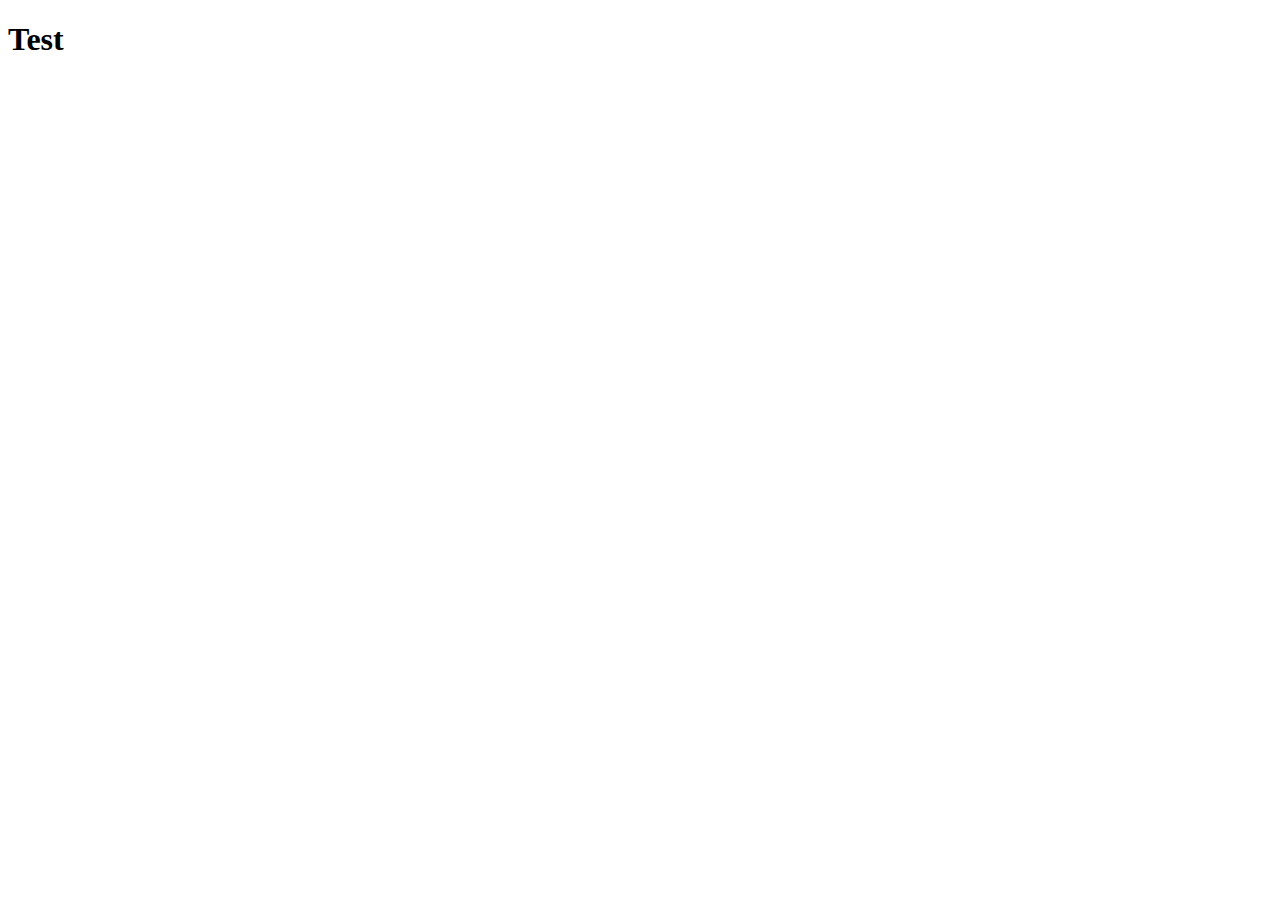
==== index.html @ 9c56ed67 "Add files via upload" ====
<!DOCTYPE html>
<html lang="en">
  <head>
    <meta charset="UTF-8" />
    <meta http-equiv="X-UA-Compatible" content="IE=edge" />
    <meta name="viewport" content="width=device-width, initial-scale=1.0" />
    <title>Document</title>
  </head>
  <body>
    <h1>Test</h1>

    <script src="./task.js" type="module"></script>
  </body>
</html>
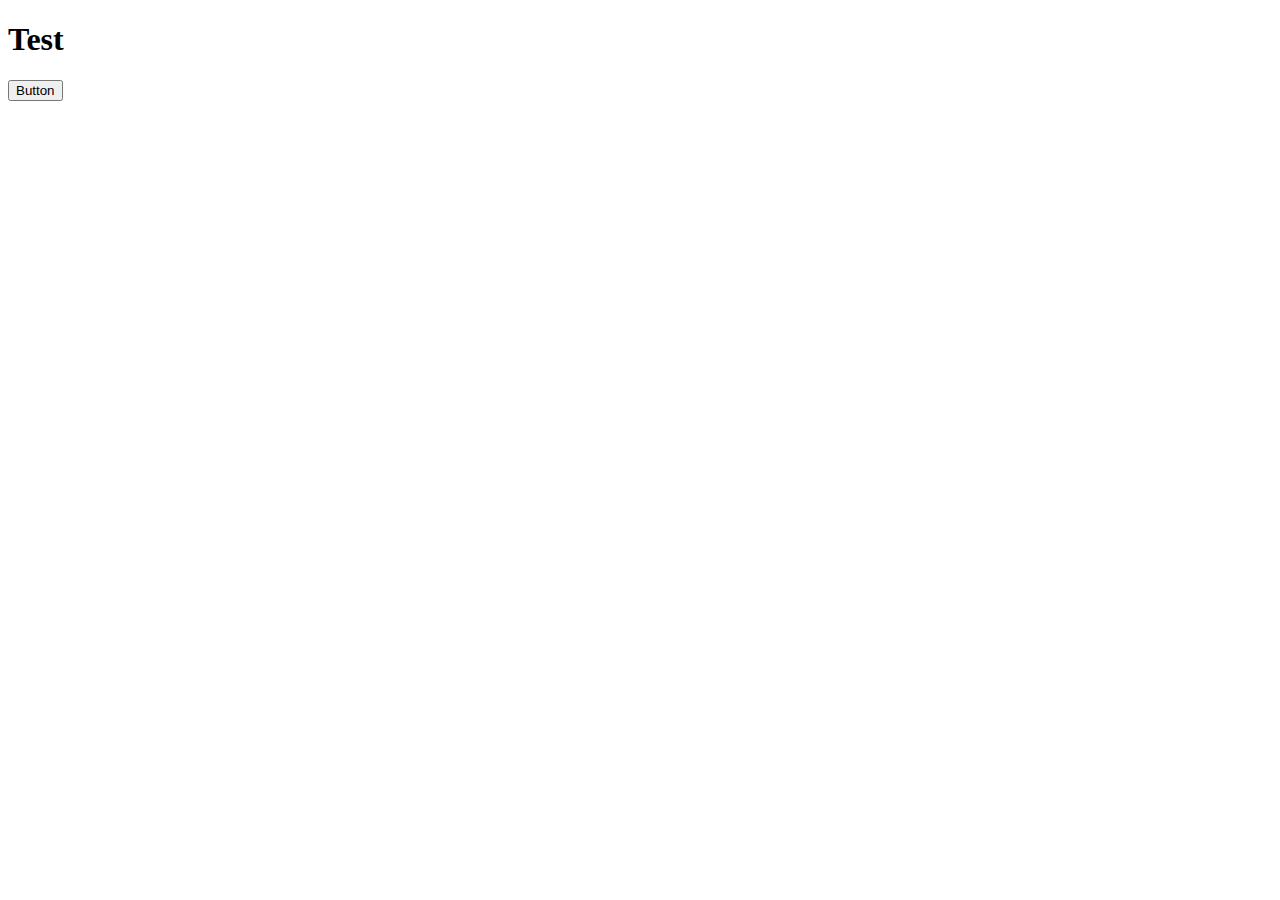
==== commit ef138909: "Add files via upload" ====
--- a/index.html
+++ b/index.html
@@ -5,9 +5,36 @@
     <meta http-equiv="X-UA-Compatible" content="IE=edge" />
     <meta name="viewport" content="width=device-width, initial-scale=1.0" />
     <title>Document</title>
+    <!-- Google Tag Manager -->
+    <script>
+      (function (w, d, s, l, i) {
+        w[l] = w[l] || [];
+        w[l].push({ "gtm.start": new Date().getTime(), event: "gtm.js" });
+        var f = d.getElementsByTagName(s)[0],
+          j = d.createElement(s),
+          dl = l != "dataLayer" ? "&l=" + l : "";
+        j.async = true;
+        j.src = "https://www.googletagmanager.com/gtm.js?id=" + i + dl;
+        f.parentNode.insertBefore(j, f);
+      })(window, document, "script", "dataLayer", "GTM-MHJVP4Z");
+    </script>
+    <!-- End Google Tag Manager -->
   </head>
+
   <body>
     <h1>Test</h1>
+    <button type="button">Button</button>
+
+    <!-- Google Tag Manager (noscript) -->
+    <noscript
+      ><iframe
+        src="https://www.googletagmanager.com/ns.html?id=GTM-MHJVP4Z"
+        height="0"
+        width="0"
+        style="display: none; visibility: hidden"
+      ></iframe
+    ></noscript>
+    <!-- End Google Tag Manager (noscript) -->
 
     <script src="./task.js" type="module"></script>
   </body>
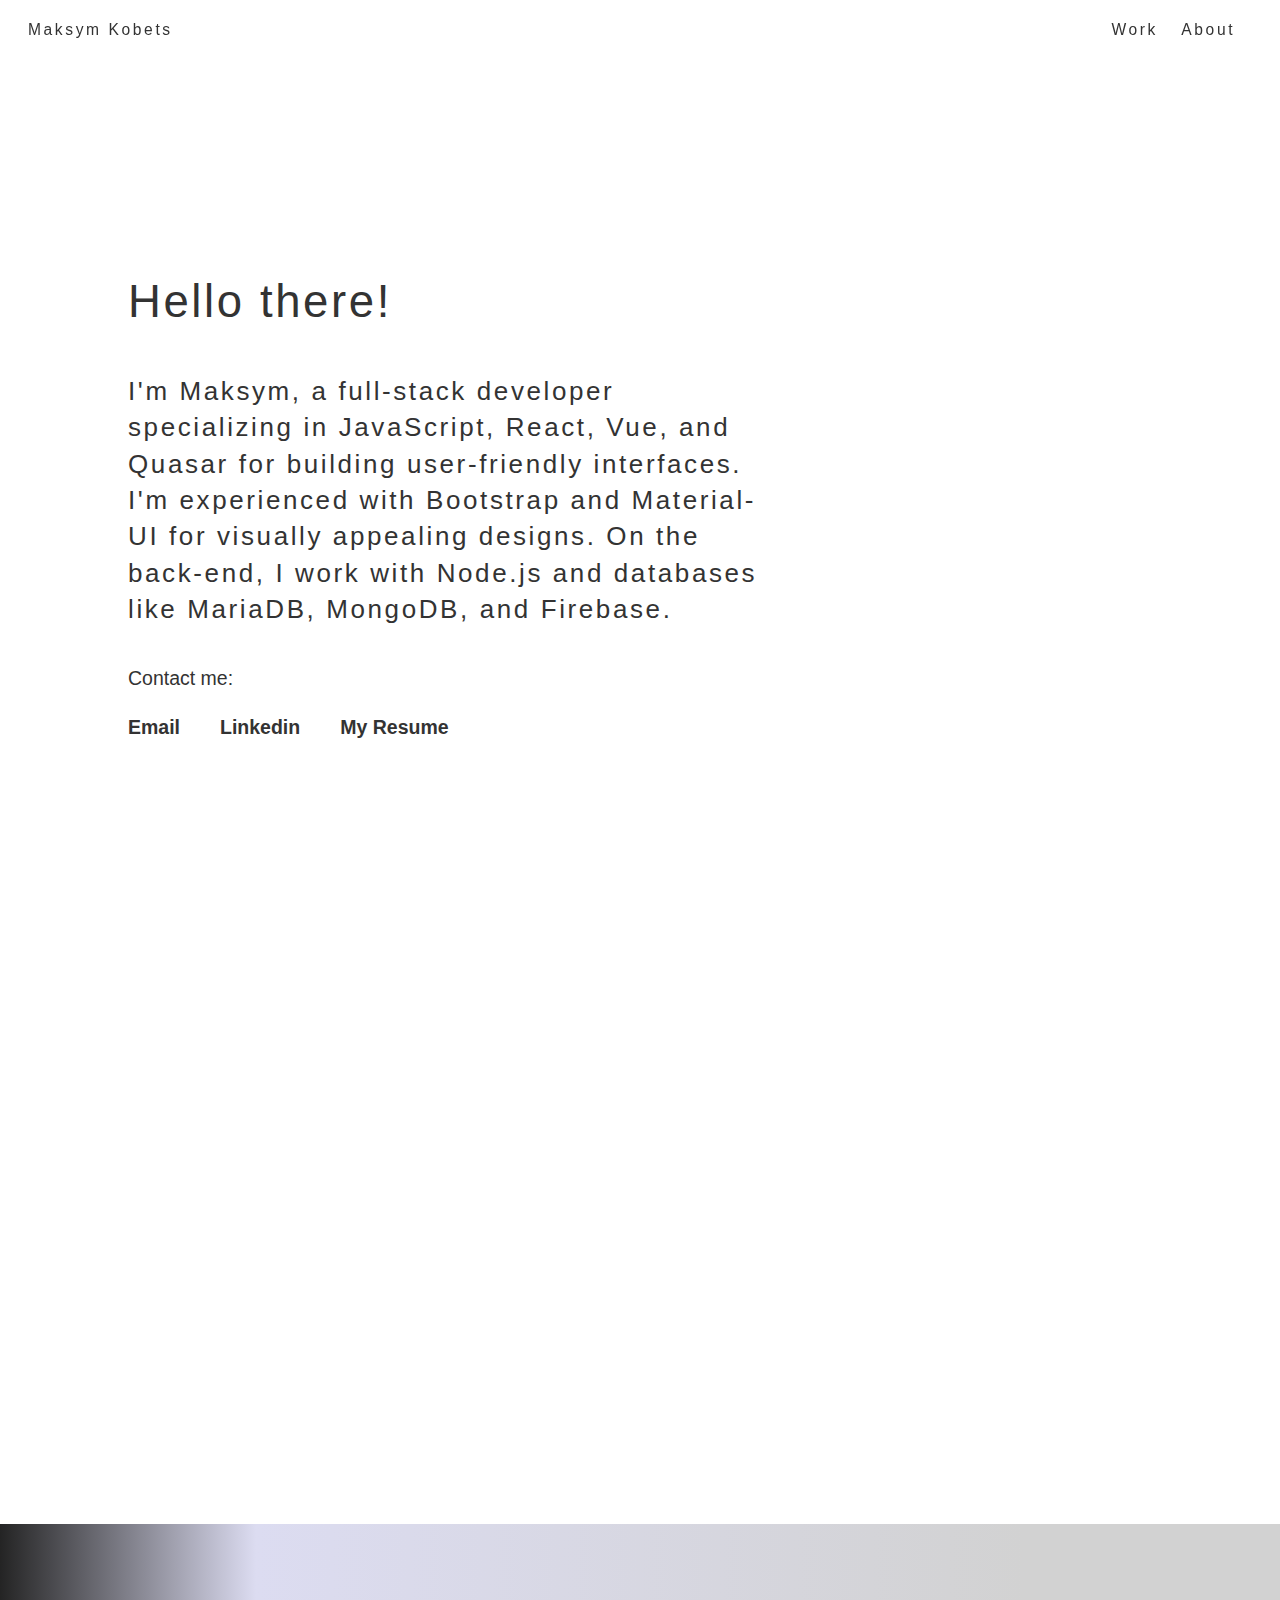
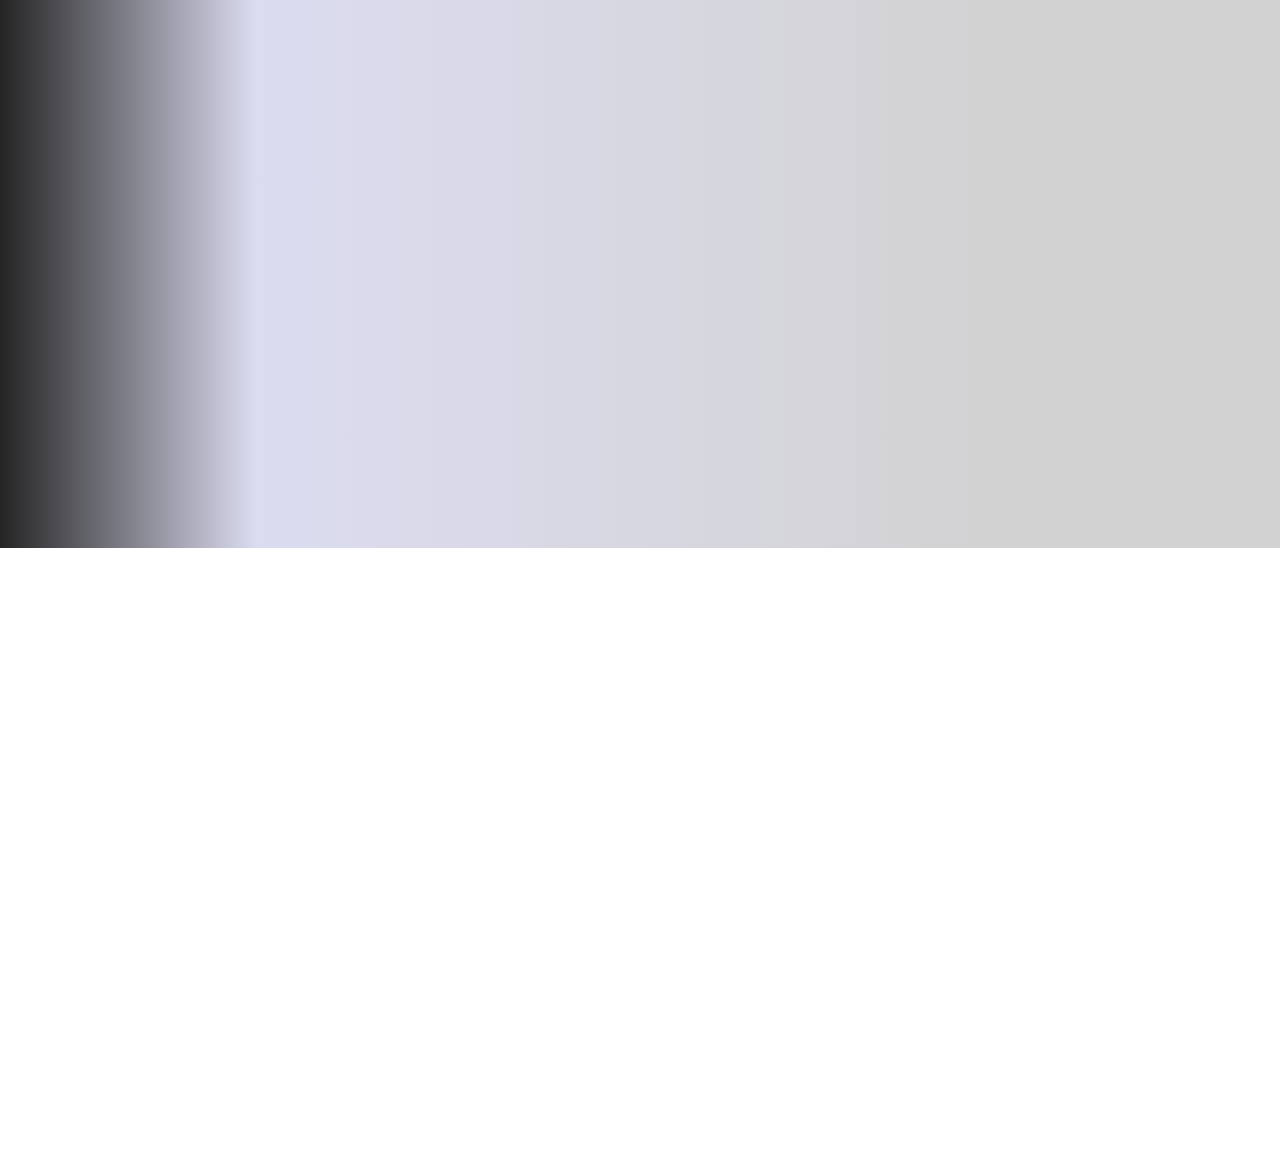
==== commit ee1c5598: "webpage" ====
--- a/index.html
+++ b/index.html
@@ -1,41 +1,289 @@
+
 <!DOCTYPE html>
 <html lang="en">
-  <head>
-    <meta charset="UTF-8" />
-    <meta http-equiv="X-UA-Compatible" content="IE=edge" />
-    <meta name="viewport" content="width=device-width, initial-scale=1.0" />
-    <title>Document</title>
-    <!-- Google Tag Manager -->
-    <script>
-      (function (w, d, s, l, i) {
-        w[l] = w[l] || [];
-        w[l].push({ "gtm.start": new Date().getTime(), event: "gtm.js" });
-        var f = d.getElementsByTagName(s)[0],
-          j = d.createElement(s),
-          dl = l != "dataLayer" ? "&l=" + l : "";
-        j.async = true;
-        j.src = "https://www.googletagmanager.com/gtm.js?id=" + i + dl;
-        f.parentNode.insertBefore(j, f);
-      })(window, document, "script", "dataLayer", "GTM-MHJVP4Z");
-    </script>
-    <!-- End Google Tag Manager -->
-  </head>
-
-  <body>
-    <h1>Test</h1>
-    <button type="button">Button</button>
-
-    <!-- Google Tag Manager (noscript) -->
-    <noscript
-      ><iframe
-        src="https://www.googletagmanager.com/ns.html?id=GTM-MHJVP4Z"
-        height="0"
-        width="0"
-        style="display: none; visibility: hidden"
-      ></iframe
-    ></noscript>
-    <!-- End Google Tag Manager (noscript) -->
-
-    <script src="./task.js" type="module"></script>
-  </body>
-</html>
+<head>
+	<meta charset="UTF-8">
+	<meta name="viewport" content="width=device-width, initial-scale=1.0, viewport-fit=cover">
+	<meta http-equiv="X-UA-Compatible" content="ie=edge">
+	<link rel="shortcut icon" href="img/favicon.ico">
+	<!-- Bootstrap CSS https://getbootstrap.com/docs/4.3/getting-started/introduction/ -->
+	<link rel="stylesheet" href="https://stackpath.bootstrapcdn.com/bootstrap/4.3.1/css/bootstrap.min.css" integrity="sha384-ggOyR0iXCbMQv3Xipma34MD+dH/1fQ784/j6cY/iJTQUOhcWr7x9JvoRxT2MZw1T" crossorigin="anonymous">
+	<!-- Style.css -->
+	<link rel="stylesheet" href="css/style.css">
+	<!-- Plugins.css -->
+	<link rel="stylesheet" href="css/plugins.css">
+	<!-- Google Fonts https://fonts.google.com/ -->
+	<link href="https://fonts.googleapis.com/css?family=Lato:300,400,700&display=swap" rel="stylesheet">
+	<!-- Animate.css https://cdnjs.com/libraries/animate.css/
+		https://daneden.github.io/animate.css/ -->
+		<link rel="stylesheet" href="https://cdnjs.cloudflare.com/ajax/libs/animate.css/3.7.2/animate.min.css">
+	<!-- Lightbox Image Gallery https://cdnjs.com/libraries/lightbox2  https://lokeshdhakar.com/projects/lightbox2/ -->
+	<link rel="stylesheet" href="https://cdnjs.cloudflare.com/ajax/libs/lightbox2/2.11.1/css/lightbox.min.css">
+	<!-- Owl Carousel https://cdnjs.com/libraries/OwlCarousel2
+		http://owlcarousel2.github.io/OwlCarousel2/ -->
+		<link rel="stylesheet" href="https://cdnjs.cloudflare.com/ajax/libs/OwlCarousel2/2.3.4/assets/owl.carousel.min.css">
+		<link rel="stylesheet" href="https://cdnjs.cloudflare.com/ajax/libs/OwlCarousel2/2.3.4/assets/owl.theme.default.min.css">
+	<!-- jQuery https://code.jquery.com/ -->
+	<script src="https://code.jquery.com/jquery-3.4.1.min.js"
+  integrity="sha256-CSXorXvZcTkaix6Yvo6HppcZGetbYMGWSFlBw8HfCJo="
+  crossorigin="anonymous"></script>
+	<!-- Bootstrap JS https://getbootstrap.com/docs/4.3/getting-started/introduction/ -->
+	<script src="https://cdnjs.cloudflare.com/ajax/libs/popper.js/1.14.7/umd/popper.min.js" integrity="sha384-UO2eT0CpHqdSJQ6hJty5KVphtPhzWj9WO1clHTMGa3JDZwrnQq4sF86dIHNDz0W1" crossorigin="anonymous"></script>
+	<script src="https://stackpath.bootstrapcdn.com/bootstrap/4.3.1/js/bootstrap.min.js" integrity="sha384-JjSmVgyd0p3pXB1rRibZUAYoIIy6OrQ6VrjIEaFf/nJGzIxFDsf4x0xIM+B07jRM" crossorigin="anonymous"></script>
+  <link rel="stylesheet" href="css/main.css">
+  <title>Maksym Kobets | Full-stack developer</title>
+</head>
+<body data-spy="scroll" data-target="#navbarResponsive">
+
+	<!-- Start Home Section -->
+	<div id="home">
+
+		<!-- Navigation -->
+		<nav class="navbar navbar-expand-lg fixed-top">
+			<div class="container-fluid">
+				<a class="logo" href="index.html">Maksym Kobets</a>
+				<button class="navbar-toggler" type="button" data-toggle="collapse" data-target="#navbarResponsive">
+					<span class="custom-toggler-icon"><i class="fas fa-bars"></i></span>
+				</button>
+
+				<div class="collapse navbar-collapse" id="navbarResponsive">
+					<ul class="navbar-nav ml-auto">
+						<li class="nav-item active">
+							<a href="index.html" class="nav-link active">Work</a>
+						</li>
+						<li class="nav-item">
+							<a href="about.html" class="nav-link">About</a>
+						</li>
+					</ul>
+				</div>
+			</div>
+		</nav>
+		<!-- End Navigation -->
+
+		<!-- Start Landing Page Image -->
+		<div class="landing">
+			<div class="home-wrap">
+				<div class="home-inner"></div>
+			</div>
+		</div>
+		<!-- End Landing Page Image -->
+
+		<!-- Start Landing Page Caption -->
+		<div class="caption">
+			<div class="caption__container">
+			  <h1>Hello there!</h1>
+			  <h2>I'm Maksym, a full-stack developer specializing in JavaScript, React, Vue, and Quasar for building user-friendly interfaces. I'm experienced with Bootstrap and Material-UI for visually appealing designs. On the back-end, I work with Node.js and databases like MariaDB, MongoDB, and Firebase.</h2>
+			  <h3>Contact me:</h3>
+			  <div class="caption__container__links">
+				<h3><a href="mailto:maksym.kobetss@gmail.com" target="_blank">Email</a></h3>
+				<div class="line"></div>
+				<h3><a href="https://www.linkedin.com/in/maksym-kobets-b90b87253/" target="_blank">Linkedin</i></a></h3>
+				<div class="line"></div>
+				<h3>
+					<a href="./img/Maksym's Resume.pdf" target="_blank">
+						My Resume
+					</a>
+				</h3>
+			</div>
+			</div>
+		  </div>
+		
+		<!-- End Landing Page Caption -->
+
+		<!-- Start Bouncing Down Arrow -->
+		<a href="#features" class="down-arrow text-center">
+			<div class="arrow d-none d-md-block">
+				<i class="fas fa-angle-down"></i>
+			</div>
+		</a>
+		<!-- End Bouncing Down Arrow -->
+
+	</div>
+	<!-- End Home Section -->
+
+	<!-- Start Features Section -->
+	<div id="features" class="offset">
+		<!-- Start Jumbotron -->
+		<div class="jumbotron jumbotron--glow-yoga m-0 py-5">
+			<div class="container">
+				<div class="row text-center px-lg-4 px-xl-5">
+					<div class="container__box col-sm-6 col-md-6 os-animation" data-animation="fadeInLeft">
+						<div class="feature px-2">
+							<img class="cover-img" src="../img/PyvnaGavan/screenshot1.jpg" alt="">
+						</div>
+					</div>
+
+					<div class="container__box col-sm-6 col-md-6 os-animation" data-animation="fadeInRight">
+						<div class="heading heading--glow-yoga">
+							<h3 class="heading__text">
+								Pyvna Gavan (Work in Progress)
+							</h3>
+							<div class="lead">
+								Developing the Front-end and Back-end for the Pyvna Gavan Website<br/>
+								<br/>
+								Technologies Used: React, Redux, JavaScript, Node.js, Express.js, MariaDB<br/>
+								<br/>
+								Key Features: Shopping Cart, Payment Processing, User Dashboard, Sign In, Registration, Telegram Bot Notifications.<br/>
+								<br/>
+								Client: Pyvna Gavan
+							</div>
+							
+              <a onclick="openLinks('https://github.com/TeamITMPM/pyvnagavan', 'https://github.com/TeamITMPM/back_pyvnagavan')" type="button" class="cta" data-aos="fade-in">
+                Git repository</a
+              >
+            </div>
+					</div>
+				</div> <!-- End Row -->
+			</div> <!-- End Container-->
+		</div> <!-- End Jumbotron -->
+	</div>
+	<!-- End of Features Section -->
+
+	<!-- Start Features Section -->
+	<div id="features" class="offset">
+		<!-- Start Jumbotron -->
+		<div class="jumbotron jumbotron--evelina m-0 py-5">
+			<div class="container">
+				<div class="row text-center px-lg-4 px-xl-5">
+					<div class="container__box col-sm-6 col-md-6 os-animation" data-animation="fadeInLeft">
+						<div class="feature px-2">
+							<div class="heading heading--evelina">
+								<h3 class="heading__text">
+									5 Video lessons 
+								</h3>
+								<div class="lead lead--end">
+									Website to watch various video lessons<br/>
+									<br/>
+									Technologies Used: Quasar framework, Pinia (State Manager), TypeScript<br/>
+									<br/>
+									Automatic Video Unlocks When the Video Ends
+
+								</div>
+	
+								<a onclick="openLinks('https://github.com/makkob/5VideoLessons', 'https://makkob.github.io/5VideoLessons/#/')" type="button" class="cta" data-aos="fade-in">
+									View project</a
+								>
+							</div>
+						</div>
+					</div>
+
+					<div class="container__box col-sm-6 col-md-6 os-animation" data-animation="fadeInRight">
+						<img class="cover-img" src="../img/5VideoLessons/screenshot3.jpg" alt="">
+					</div>
+				</div> <!-- End Row -->
+			</div> <!-- End Container-->
+		</div> <!-- End Jumbotron -->
+	</div>
+	<!-- End of Features Section -->
+
+	<!-- Start Features Section -->
+	<div id="features" class="offset">
+		<!-- Start Jumbotron -->
+		<div class="jumbotron jumbotron--cook-it m-0 py-5">
+			<div class="container">
+				<div class="row text-center px-lg-4 px-xl-5">
+					<div class="container__box col-sm-6 col-md-6 os-animation" data-animation="fadeInLeft">
+						<div class="feature px-2">
+							<img class="cover-img" src="../img/CoachAI/Screenshot4.jpg" alt="">
+						</div>
+					</div>
+
+					<div class="container__box col-sm-6 col-md-6 os-animation" data-animation="fadeInRight">
+						<div class="heading heading--cook-it">
+              <h3 class="heading__text">
+                Coach AI 
+              </h3>
+			  <br />
+			  An application to ask an AI coach, using OpenAI Api.
+			  <br/>
+			  Technologies Used:<br/>
+			  Front-end: React, JavaScript<br/>
+			  Back-end: TypeScript, Nest.JS<br/>
+			  <br/>
+
+              <a href="https://github.com/makkob/agile-ai-coach-application" type="button" class="cta" data-aos="fade-in" target="_blank">
+                View repository</a
+              >
+            </div>
+					</div>
+				</div> <!-- End Row -->
+			</div> <!-- End Container-->
+		</div> <!-- End Jumbotron -->
+	</div>
+	<!-- End of Features Section -->
+
+
+	<!-- Start Features Section -->
+	
+	</div>
+	<!-- End of Features Section -->
+
+	<!-- Top Scroll -->
+	<a href="#home" class="top-scroll">
+		<i class="fa fa-angle-up"></i>
+	</a>
+	<!-- End of Top Scroll -->
+
+
+	<!-- Script Source Files -->
+
+	<!-- Plugins.js -->
+	<script src="js/plugins.js"></script>
+	<!-- Waypoints https://cdnjs.com/libraries/waypoints
+		https://github.com/imakewebthings/waypoints -->
+	<script src="https://cdnjs.cloudflare.com/ajax/libs/waypoints/4.0.1/jquery.waypoints.min.js"></script>
+	<!-- Font Awesome https://fontawesome.com/  https://use.fontawesome.com/releases/v5.11.2/js/all.js -->
+	<script src="https://use.fontawesome.com/releases/v5.11.2/js/all.js"></script>
+	<!-- Lightbox Image Gallery https://cdnjs.com/libraries/lightbox2  https://lokeshdhakar.com/projects/lightbox2/ -->
+	<script src="https://cdnjs.cloudflare.com/ajax/libs/lightbox2/2.11.1/js/lightbox.min.js"></script>
+	<!-- Owl Carousel https://cdnjs.com/libraries/OwlCarousel2
+		http://owlcarousel2.github.io/OwlCarousel2/ -->
+	<script src="https://cdnjs.cloudflare.com/ajax/libs/OwlCarousel2/2.3.4/owl.carousel.min.js"></script>
+	<!-- jQuery CounterUp https://www.jsdelivr.com/package/npm/jquery.counterup
+		https://github.com/bfintal/Counter-Up2 -->
+	<script src="https://cdn.jsdelivr.net/npm/jquery.counterup@2.1.0/jquery.counterup.min.js"></script>
+	<!-- Bootstrap Form Validator https://cdnjs.com/libraries/1000hz-bootstrap-validator -->
+	<script src="https://cdnjs.cloudflare.com/ajax/libs/1000hz-bootstrap-validator/0.11.9/validator.min.js"></script>
+	
+	<!-- End of Script Source Files -->
+
+<!-- Code injected by live-server -->
+<script>
+	// <![CDATA[  <-- For SVG support
+	if ('WebSocket' in window) {
+		(function () {
+			function refreshCSS() {
+				var sheets = [].slice.call(document.getElementsByTagName("link"));
+				var head = document.getElementsByTagName("head")[0];
+				for (var i = 0; i < sheets.length; ++i) {
+					var elem = sheets[i];
+					var parent = elem.parentElement || head;
+					parent.removeChild(elem);
+					var rel = elem.rel;
+					if (elem.href && typeof rel != "string" || rel.length == 0 || rel.toLowerCase() == "stylesheet") {
+						var url = elem.href.replace(/(&|\?)_cacheOverride=\d+/, '');
+						elem.href = url + (url.indexOf('?') >= 0 ? '&' : '?') + '_cacheOverride=' + (new Date().valueOf());
+					}
+					parent.appendChild(elem);
+				}
+			}
+			var protocol = window.location.protocol === 'http:' ? 'ws://' : 'wss://';
+			var address = protocol + window.location.host + window.location.pathname + '/ws';
+			var socket = new WebSocket(address);
+			socket.onmessage = function (msg) {
+				if (msg.data == 'reload') window.location.reload();
+				else if (msg.data == 'refreshcss') refreshCSS();
+			};
+			if (sessionStorage && !sessionStorage.getItem('IsThisFirstTime_Log_From_LiveServer')) {
+				console.log('Live reload enabled.');
+				sessionStorage.setItem('IsThisFirstTime_Log_From_LiveServer', true);
+			}
+		})();
+	}
+	else {
+		console.error('Upgrade your browser. This Browser is NOT supported WebSocket for Live-Reloading.');
+	}
+	// ]]>
+</script>
+</body>
+</html>--- a/css/style.css
+++ b/css/style.css
@@ -0,0 +1,46 @@
+.navbar {
+    padding: 0.7rem 1rem;
+    font-weight: 400;
+    letter-spacing: 0.2rem;
+    font-size: 1.2rem;
+    transition: background-color 0.5s ease;
+  }
+  .fixed-top {
+    position: fixed;
+    top: 0;
+    right: 0;
+    left: 0;
+    z-index: 1030;
+  }
+  #features {
+    font-size: 18px;
+    line-height: 24px;
+    letter-spacing: 2px;
+    font-style: normal;
+    font-weight: 100;
+  }
+  
+  
+  .landing {
+      position: relative;
+      width: 100%;
+      height: 100vh;
+      display: table;
+      z-index: -1;
+      background: url(../img/home4.jpg);
+      background-attachment: fixed;
+      background-size: cover;
+      background-position: center;
+      opacity: 0.3;
+  }
+  
+  @media (max-width: 991.98px){.caption {
+      z-index: 1;
+      position: absolute;
+      top: 25%;
+      width: 100%;
+      max-width: 100%;
+      display: flex;
+      justify-content: center;
+  }}
+  --- a/css/plugins.css
+++ b/css/plugins.css
@@ -0,0 +1,42 @@
+/*-- TURN OFF WAYPOINTS/ANIMATION --*
+ .animated, .os-animation {
+	-webkit-animation: none!important;
+	-moz-animation: none!important;
+	-o-animation: none!important;
+	animation: none!important;
+	opacity: 1!important;
+	-webkit-animation-delay: none !important;
+	-moz-animation-delay: none !important;
+	animation-delay: none !important;
+	}
+
+/*-- TURN OFF WAYPOINTS/ANIMATION ON MOBILE --*
+@media (max-width: 767px) {
+.animated, .os-animation {
+	-webkit-animation: none!important;
+	-moz-animation: none!important;
+	-o-animation: none!important;
+	animation: none!important;
+	opacity: 1!important;
+	-webkit-animation-delay: none !important;
+	-moz-animation-delay: none !important;
+	animation-delay: none !important;
+	}
+}
+
+
+/*============= IF BOOTSTRAP FIXED NAVBAR IS JUMPING ON SCROLL =============*
+.fixed-top  {
+	-webkit-backface-visibility: hidden;
+}
+
+
+/*============= WAYPOINTS (DON'T CHANGE CSS BELOW) =============*/
+.os-animation{
+	opacity: 0;
+	margin: 0!important;
+	max-width: 100%;
+}
+.os-animation.animated {
+	opacity: 1;
+}--- a/css/main.css
+++ b/css/main.css
@@ -0,0 +1,1172 @@
+@import url("https://fonts.googleapis.com/css2?family=Libre+Baskerville:wght@100&display=swap");
+/*============= RESETS =============*/
+/*-- iPhone X Remove Gutters --*/
+* {
+  padding: 0;
+  margin: 0;
+  box-sizing: border-box;
+  font-family: "Gilroy", sans-serif !important;
+}
+
+html {
+  font-size: 13px;
+  font-family: "Gilroy", sans-serif !important;
+}
+
+a {
+  text-decoration: none;
+}
+
+body {
+  color: #333;
+  height: 100%;
+  line-height: 1.4;
+  background-color: #ffffff;
+  font-family: "Gilroy", sans-serif !important;
+}
+
+h1,
+h2,
+h3 {
+  margin: 0;
+  font-weight: 200;
+}
+h1.lg-heading,
+h2.lg-heading,
+h3.lg-heading {
+  font-size: 5rem;
+  font-weight: 700;
+}
+h1.sm-heading,
+h2.sm-heading,
+h3.sm-heading {
+  margin-bottom: 2rem;
+  font-size: 3rem;
+}
+
+ul {
+  list-style-type: none;
+}
+
+img {
+  width: 100%;
+}
+
+.cta {
+  display: inline-block;
+  padding: 10px 30px;
+  color: #333;
+  background-color: transparent;
+  border: 2px solid #333;
+  font-size: 1rem;
+  text-transform: uppercase;
+  letter-spacing: 0.1rem;
+  margin: 4rem 0;
+  transition: 0.3s ease;
+  transition-property: background-color, color;
+  max-width: fit-content;
+  min-width: 18rem;
+  text-align: center;
+  z-index: 1;
+}
+.cta--portland {
+  color: #ac2020 !important;
+  background-color: transparent;
+  border: 2px solid #ac2020 !important;
+  font-size: 1rem;
+  margin: 1rem 0;
+}
+.cta--portland:hover {
+  color: white !important;
+  background-color: #ac2020 !important;
+}
+.cta--no-margin {
+  margin: 1rem 0;
+}
+.cta--no-margin:first-of-type {
+  margin-top: 5rem;
+}
+
+.cta:hover {
+  color: white;
+  background-color: #333;
+}
+
+.caption__accent {
+  background-color: #ff9802;
+  padding: 0.5rem;
+}
+
+.caption__grey {
+  background-color: #e5e5e5;
+  padding: 0.2rem;
+  margin-bottom: 2rem;
+}
+
+.big {
+  font-size: 2rem;
+}
+
+.column-container {
+  display: flex;
+  flex-direction: column;
+  width: 100%;
+  height: 100%;
+}
+.column-container--center {
+  justify-content: center;
+}
+
+.container-margin-1 {
+  margin: 1rem 0;
+}
+
+.container-margin-3 {
+  margin: 3rem 0;
+}
+
+.heavy {
+  font-size: 18px;
+  font-weight: 800;
+  line-height: 24px;
+  letter-spacing: 0.3rem;
+}
+
+.cover-img {
+  margin: 3rem 0;
+  overflow: hidden;
+}
+.cover-img--sm {
+  height: 18rem;
+  padding: 0.3rem;
+}
+.cover-img--lg {
+  height: 33rem;
+  padding: 0.3rem;
+}
+.cover-img--xlg {
+  height: 50rem;
+  padding: 0.3rem;
+}
+
+.lead {
+  text-align: initial;
+}
+.lead--end {
+  text-align: end;
+}
+
+.with-relative {
+  position: relative;
+}
+.with-relative .light-ball {
+  position: absolute;
+  width: 300px;
+  height: 300px;
+  top: 130px;
+  right: 90px;
+}
+
+.title {
+  font-size: 24px;
+  font-weight: 800;
+  line-height: 24px;
+  letter-spacing: 0.3rem;
+  margin-bottom: 2rem;
+  text-align: center;
+}
+.title--evelina {
+  color: #ccdde2;
+}
+.title--cook-it {
+  color: #a1ba79;
+}
+.title--portland {
+  color: #ac2020;
+}
+.title--glow-yoga {
+  color: #ffb61d;
+}
+
+p {
+  text-align: start;
+}
+
+/*-- Prevent Horizontal Scrolling & Font Style --*/
+html,
+body {
+  overflow-x: hidden;
+}
+
+/*--- Nav Scrolling Offset --*/
+.offset:before {
+  content: "";
+  height: 4rem;
+  display: block;
+  margin-top: -4rem;
+}
+
+/*--- Extra Bootstrap Column Padding --*/
+[class*="col-"] {
+  padding: 1rem;
+}
+
+/*============= NAVIGATION =============*/
+.navbar {
+  padding: 0.7rem 1rem;
+  font-weight: 400;
+  letter-spacing: 0.2rem;
+  font-size: 1.2rem;
+  transition: background-color 0.5s ease;
+}
+.navbar.solid .logo {
+  color: #ffffff;
+  text-decoration: none;
+}
+.navbar.solid .navbar-nav .nav-link {
+  color: #ffffff;
+  padding-top: 0.8rem;
+  display: inline-block;
+}
+.navbar.solid .navbar-nav .nav-link:after {
+  display: block;
+  content: "";
+  border-bottom: solid 2px #ffffff;
+  transform: scaleX(0);
+  transition: transform 250ms ease-in-out;
+}
+.navbar.solid .navbar-nav .nav-link:hover:after {
+  transform: scaleX(1);
+}
+.navbar.solid .navbar-nav li {
+  padding-right: 0.8rem;
+}
+.navbar.solid .custom-toggler-icon {
+  color: white;
+  font-size: 1.6rem;
+}
+.navbar .logo {
+  color: #333;
+  text-decoration: none;
+}
+.navbar .navbar-nav .nav-link {
+  color: #333;
+  padding-top: 0.8rem;
+  display: inline-block;
+}
+.navbar .navbar-nav .nav-link:after {
+  display: block;
+  content: "";
+  border-bottom: solid 2px #333;
+  transform: scaleX(0);
+  transition: transform 250ms ease-in-out;
+}
+.navbar .navbar-nav .nav-link:hover:after {
+  transform: scaleX(1);
+}
+.navbar .navbar-nav li {
+  padding-right: 0.8rem;
+}
+
+.custom-toggler-icon {
+  color: #333;
+  font-size: 1.6rem;
+}
+
+.navbar.solid,
+.navbar.solid-toggle {
+  background: rgba(0, 0, 0, 0.7) !important;
+  transition: background-color 1s ease;
+}
+.navbar.solid .logo,
+.navbar.solid-toggle .logo {
+  color: #ffffff;
+  text-decoration: none;
+}
+.navbar.solid .custom-toggler-icon,
+.navbar.solid-toggle .custom-toggler-icon {
+  color: #ffffff;
+  font-size: 1.6rem;
+}
+.navbar.solid .navbar-nav .nav-link,
+.navbar.solid-toggle .navbar-nav .nav-link {
+  color: #ffffff;
+  padding-top: 0.8rem;
+  display: inline-block;
+}
+.navbar.solid .navbar-nav .nav-link:after,
+.navbar.solid-toggle .navbar-nav .nav-link:after {
+  display: block;
+  content: "";
+  border-bottom: solid 2px #ffffff;
+  transform: scaleX(0);
+  transition: transform 250ms ease-in-out;
+}
+.navbar.solid .navbar-nav .nav-link:hover:after,
+.navbar.solid-toggle .navbar-nav .nav-link:hover:after {
+  transform: scaleX(1);
+}
+.navbar.solid .navbar-nav li,
+.navbar.solid-toggle .navbar-nav li {
+  padding-right: 0.8rem;
+}
+
+/*-- Remove Button Outline --*/
+button:focus,
+a:focus,
+a.btn:focus {
+  outline: 0;
+  -webkit-appearance: none;
+  box-shadow: none;
+  transition: all 0.6s ease;
+}
+
+button,
+a,
+a.btn,
+.svg-inline--fa {
+  transition: all 0.6s ease;
+}
+
+/*============= LANDING PAGE =============*/
+/*--- Fixed Landing Page Section --*/
+.landing {
+  position: relative;
+  width: 100%;
+  height: 100vh;
+  display: table;
+  z-index: -1;
+  background: url("../img/home4.jpg");
+  background-attachment: fixed;
+  background-size: cover;
+  background-position: center;
+  opacity: 0.3;
+}
+
+/*-- Landing Page Caption --*/
+.caption {
+  z-index: 1;
+  position: absolute;
+  top: 30%;
+  width: 100%;
+  max-width: 100%;
+  display: flex;
+  justify-content: center;
+}
+.caption__container {
+  width: 80vw;
+  padding-right: 30%;
+}
+.caption__container__links {
+  display: flex;
+  align-items: center;
+}
+.caption__container__links .line {
+  margin: 0 20px;
+  border-bottom: 2px solid #333;
+}
+.caption h1 {
+  font-size: 3.5rem;
+  letter-spacing: 0.2rem;
+  padding-bottom: 1rem;
+  font-weight: 500;
+  line-height: 140%;
+  margin-bottom: 2rem;
+  font-family: "Gilroy", sans-serif !important;
+}
+.caption h2 {
+  font-size: 2rem;
+  letter-spacing: 0.2rem;
+  padding-bottom: 1rem;
+  font-weight: 200;
+  line-height: 140%;
+  margin-bottom: 2rem;
+  font-family: "Gilroy", sans-serif !important;
+}
+.caption h3 {
+  font-size: 1.5rem;
+  padding-bottom: 2rem;
+}
+.caption h3 a {
+  color: #333;
+  text-decoration: none;
+  font-weight: 600;
+}
+.caption h3 a:hover {
+  opacity: 0.5;
+}
+
+/*-- Bouncing Down Arrow --*/
+.arrow {
+  position: absolute;
+  bottom: 0;
+  width: 100%;
+  animation: bounce 2s infinite;
+  -webkit-animation: bounce 2s infinite;
+}
+
+.down-arrow .svg-inline--fa {
+  color: #333;
+  font-size: 2.2rem;
+  opacity: 0.3;
+}
+
+.down-arrow .svg-inline--fa:hover {
+  opacity: 0.8;
+}
+
+/*============= FEATURES SECTION =============*/
+#features {
+  font-size: 18px;
+  line-height: 24px;
+  letter-spacing: 2px;
+  font-style: normal;
+  font-weight: 100;
+}
+#features .jumbotron {
+  border-radius: 0;
+  display: flex;
+  align-items: center;
+  background-color: #ffffff;
+}
+#features .jumbotron .container__box {
+  display: flex;
+  align-items: center;
+  justify-content: center;
+}
+#features .jumbotron .container__box .cover-img {
+  height: 30rem;
+  margin: 5rem 0;
+}
+#features .jumbotron .container__box .cover-img--sm {
+  height: 18rem;
+}
+#features .jumbotron .container__box .heading {
+  display: flex;
+  flex-direction: column;
+}
+#features .jumbotron .container__box .heading a {
+  text-decoration: none;
+}
+#features .jumbotron .container__box .heading--evelina,
+#features .jumbotron .container__box .heading--portland {
+  align-items: flex-end;
+}
+#features .jumbotron .container__box .heading--cook-it,
+#features .jumbotron .container__box .heading--glow-yoga {
+  align-items: flex-start;
+}
+#features .jumbotron .container__box__inner {
+  padding: 2rem;
+  display: flex;
+  flex-direction: row;
+  width: 100%;
+}
+#features .jumbotron .container__box__inner a {
+  text-decoration: none;
+}
+#features .jumbotron .container__box__inner__left,
+#features .jumbotron .container__box__inner__right {
+  justify-content: flex-start;
+  text-align: left;
+  flex-direction: column;
+}
+#features .jumbotron .container__box__inner__left {
+  width: 30%;
+  margin-right: 2rem;
+}
+#features .jumbotron .container__box__inner--half {
+  padding: 0;
+}
+#features .jumbotron .container__box__inner--half .container__box__inner__left {
+  min-width: 50%;
+  margin-right: 2rem;
+}
+#features .jumbotron .container__box__inner--5 {
+  display: grid;
+  grid-template-columns: repeat(5, 1fr);
+  padding: 2rem 0;
+  width: 100%;
+}
+#features .jumbotron .container__box__inner--4 {
+  display: grid;
+  grid-template-columns: repeat(4, 1fr);
+  padding: 1rem 0;
+  width: 100%;
+}
+#features .jumbotron .container__box__inner--3 {
+  display: grid;
+  grid-template-columns: repeat(3, 1fr);
+  padding: 1rem 0;
+  width: 100%;
+}
+#features .jumbotron .container__box__inner--2 {
+  display: grid;
+  grid-template-columns: repeat(2, 1fr);
+  padding: 1rem 0;
+  width: 100%;
+}
+#features .jumbotron .container__box__inner .mockup {
+  height: 35rem;
+  padding: 1rem;
+  width: 100%;
+}
+#features .jumbotron .container__box__inner .mockup--tall {
+  height: 90rem;
+}
+#features .jumbotron .container__box__inner .mockup--sm {
+  height: 25rem;
+}
+#features .jumbotron .container__box__inner .mockup--xsx {
+  height: 8rem;
+  width: 50%;
+}
+#features .jumbotron .container__box__inner .tall {
+  height: 100rem;
+  padding: 1rem;
+  width: 100%;
+}
+#features .jumbotron .container__box__inner .tall--sm {
+  height: 70rem;
+}
+#features .jumbotron .container__box__inner .tall--xsx {
+  height: 8rem;
+  width: 50%;
+}
+#features .jumbotron--dark {
+  background: #f8f8f8;
+}
+#features .jumbotron--glow-yoga {
+  background: url("../img/PyvnaGavan/background-min.jpg");
+  background: rgb(255, 255, 255);
+  background: linear-gradient(
+    90deg,
+    rgba(255, 255, 255, 1) 16%,
+    rgba(210, 210, 210, 1) 41%,
+    rgba(135, 135, 135, 1) 88%
+  );
+  background-attachment: fixed;
+  background-size: cover;
+  background-position: center;
+  overflow: hidden;
+}
+#features .jumbotron--evelina {
+  background: url("../img/5VideoLessons/main-pic.jpg");
+  background: rgb(36, 36, 36);
+  background: linear-gradient(
+    90deg,
+    rgba(36, 36, 36, 1) 0%,
+    rgba(220, 220, 241, 1) 20%,
+    rgba(210, 210, 210, 1) 80%
+  );
+  background-size: cover;
+  background-position: center;
+  overflow: hidden;
+}
+#features .jumbotron--cook-it {
+  background: url("../img/CoachAI/main-pic.png");
+  background: rgb(252, 252, 252);
+  background: radial-gradient(
+    circle,
+    rgba(252, 252, 252, 1) 0%,
+    rgba(148, 187, 233, 1) 100%
+  );
+  background-attachment: fixed;
+  background-size: cover;
+  background-position: center;
+  overflow: hidden;
+}
+#features .jumbotron--portland {
+  background: url("../img/Portland/portland-pic.png");
+  background-attachment: fixed;
+  background-size: cover;
+  background-position: center;
+  overflow: hidden;
+}
+
+/*============= ABOUT SECTION =============*/
+#about .jumbotron {
+  border-radius: 0;
+  height: 100%;
+  background-color: #ffffff;
+  margin-top: 5rem !important;
+  font-size: 18px;
+  font-weight: 300;
+  line-height: 20px;
+  letter-spacing: 2px;
+  text-align: left;
+}
+#about .jumbotron .container {
+  padding: 0;
+}
+#about .jumbotron .container .about {
+  text-align: start;
+}
+#about .jumbotron .container .about h1 {
+  margin-bottom: 3rem;
+}
+#about .jumbotron .container .about img {
+  /* transform: rotate(10deg); */
+}
+#about .jumbotron .container .about p {
+  font-size: 18px;
+  font-weight: 300;
+  line-height: 22px;
+  letter-spacing: 2px;
+  text-align: left;
+}
+#about .jumbotron--dark {
+  background: #f8f8f8;
+}
+#about .jumbotron .container__box__inner--4 {
+  display: grid;
+  grid-template-columns: repeat(4, 1fr);
+  padding: 1rem 0;
+  width: 100%;
+}
+#about .jumbotron .container__box__inner--4 .box {
+  margin-right: 2rem;
+}
+#about .jumbotron .caption__container__links {
+  justify-content: center;
+  margin: 2rem 0;
+}
+#about .jumbotron .caption__container__links__link {
+  font-size: 18px;
+  font-weight: 200;
+  line-height: 22px;
+  letter-spacing: 2px;
+  text-align: left;
+}
+#about .jumbotron .caption__container__links__link a {
+  text-decoration: none;
+  color: #333;
+  padding-top: 0.8rem;
+  display: inline-block;
+}
+#about .jumbotron .caption__container__links__link a:after {
+  display: block;
+  content: "";
+  border-bottom: solid 2px #333;
+  transform: scaleX(0);
+  transition: transform 250ms ease-in-out;
+}
+#about .jumbotron .caption__container__links__link a:hover:after {
+  transform: scaleX(1);
+}
+
+/*============= TOP SCROLL =============*/
+a.top-scroll {
+  right: 1.2rem;
+  bottom: 1.2rem;
+  position: fixed;
+  opacity: 0.5;
+  z-index: 1000;
+  display: none;
+}
+
+a.top-scroll:hover {
+  opacity: 0.5;
+}
+
+.top-scroll .svg-inline--fa {
+  background: white;
+  color: #53595f;
+  font-size: 4rem;
+  height: 1.7rem;
+}
+
+.projects-nav {
+  -webkit-tap-highlight-color: transparent;
+  -webkit-text-size-adjust: 100%;
+  -webkit-font-smoothing: antialiased;
+  line-height: 1.7;
+  box-sizing: border-box;
+  text-align: center;
+  display: flex;
+  align-items: flex-end;
+  justify-content: space-between;
+  font-weight: 600;
+  position: relative;
+  color: inherit;
+  font-size: 20px;
+  margin: 8% 0 8% 0;
+  font-family: Merriweather, sans-serif;
+  margin-bottom: 0;
+  padding-bottom: 3rem;
+}
+.projects-nav__prev {
+  -webkit-tap-highlight-color: transparent;
+  -webkit-text-size-adjust: 100%;
+  -webkit-font-smoothing: antialiased;
+  text-align: center;
+  font-weight: 600;
+  font-size: 20px;
+  font-family: Merriweather, sans-serif;
+  box-sizing: border-box;
+  display: block;
+  position: relative;
+  line-height: 1em;
+  color: #333;
+  width: 50%;
+  padding: 0 3% 0 27%;
+}
+.projects-nav__prev a {
+  -webkit-tap-highlight-color: transparent;
+  -webkit-text-size-adjust: 100%;
+  -webkit-font-smoothing: antialiased;
+  text-align: center;
+  font-weight: 600;
+  font-size: 20px;
+  font-family: Merriweather, sans-serif;
+  box-sizing: border-box;
+  background-color: transparent;
+  transition: color 0.15s ease;
+  text-decoration: none;
+  position: relative;
+  display: block;
+  line-height: 1em;
+  color: #0a0a0a;
+}
+.projects-nav__prev a .n-desc {
+  -webkit-tap-highlight-color: transparent;
+  -webkit-text-size-adjust: 100%;
+  -webkit-font-smoothing: antialiased;
+  text-align: center;
+  font-weight: 600;
+  font-size: 20px;
+  font-family: Merriweather, sans-serif;
+  line-height: 1em;
+  color: #0a0a0a;
+  box-sizing: border-box;
+  display: block;
+  position: relative;
+  padding-bottom: 12px;
+  border-bottom: 2px solid #333;
+}
+.projects-nav__prev a .n-desc:after {
+  content: "";
+  display: block;
+  position: absolute;
+  right: 0;
+  bottom: -5px;
+  height: 4px;
+  width: 60%;
+  background-color: #333;
+  transition: width 0.25s ease;
+}
+.projects-nav__prev a .n-desc:hover:after {
+  width: 100%;
+}
+.projects-nav__prev a .n-title {
+  -webkit-tap-highlight-color: transparent;
+  -webkit-text-size-adjust: 100%;
+  -webkit-font-smoothing: antialiased;
+  text-align: center;
+  font-weight: 600;
+  font-family: Merriweather, sans-serif;
+  line-height: 1em;
+  color: #0a0a0a;
+  box-sizing: border-box;
+  display: block;
+  padding-top: 12px;
+  font-size: 16px;
+  position: absolute;
+  left: 0;
+  transform: translate3d(0, -12px, 0);
+  width: 100%;
+  cursor: default;
+  opacity: 0;
+  transition: transform 0.25s ease, opacity 0.25s ease;
+  transition-delay: 0s;
+  pointer-events: none;
+  word-wrap: break-word;
+}
+.projects-nav__prev a:hover .n-title {
+  transform: translate3d(0, 0, 0);
+  opacity: 1;
+}
+.projects-nav__next {
+  -webkit-tap-highlight-color: transparent;
+  -webkit-text-size-adjust: 100%;
+  -webkit-font-smoothing: antialiased;
+  text-align: center;
+  font-weight: 600;
+  font-size: 20px;
+  font-family: Merriweather, sans-serif;
+  box-sizing: border-box;
+  margin-bottom: 0;
+  display: block;
+  position: relative;
+  line-height: 1em;
+  color: #333;
+  width: 50%;
+  padding: 0 27% 0 3%;
+}
+.projects-nav__next a {
+  -webkit-tap-highlight-color: transparent;
+  -webkit-text-size-adjust: 100%;
+  -webkit-font-smoothing: antialiased;
+  text-align: center;
+  font-weight: 600;
+  font-size: 20px;
+  font-family: Merriweather, sans-serif;
+  box-sizing: border-box;
+  background-color: transparent;
+  transition: color 0.15s ease;
+  text-decoration: none;
+  position: relative;
+  display: block;
+  line-height: 1em;
+  color: #0a0a0a;
+}
+.projects-nav__next a .n-desc {
+  -webkit-tap-highlight-color: transparent;
+  -webkit-text-size-adjust: 100%;
+  -webkit-font-smoothing: antialiased;
+  text-align: center;
+  font-weight: 600;
+  font-size: 20px;
+  font-family: Merriweather, sans-serif;
+  line-height: 1em;
+  color: #0a0a0a;
+  box-sizing: border-box;
+  display: block;
+  position: relative;
+  padding-bottom: 12px;
+  border-bottom: 2px solid #333;
+}
+.projects-nav__next a .n-desc:after {
+  content: "";
+  display: block;
+  position: absolute;
+  left: 0;
+  bottom: -5px;
+  height: 4px;
+  width: 60%;
+  background-color: currentColor;
+  transition: width 0.25s ease;
+}
+.projects-nav__next a .n-desc:hover:after {
+  width: 100%;
+}
+.projects-nav__next a .n-title {
+  -webkit-tap-highlight-color: transparent;
+  -webkit-text-size-adjust: 100%;
+  -webkit-font-smoothing: antialiased;
+  text-align: center;
+  font-weight: 600;
+  font-family: Merriweather, sans-serif;
+  line-height: 1em;
+  color: #0a0a0a;
+  box-sizing: border-box;
+  display: block;
+  padding-top: 12px;
+  font-size: 16px;
+  position: absolute;
+  left: 0;
+  transform: translate3d(0, -12px, 0);
+  width: 100%;
+  cursor: default;
+  opacity: 0;
+  transition: transform 0.25s ease, opacity 0.25s ease;
+  transition-delay: 0s;
+  pointer-events: none;
+  word-wrap: break-word;
+}
+.projects-nav__next:hover .n-title {
+  transform: translate3d(0, 0, 0);
+  opacity: 1;
+}
+
+/*============= MEDIA QUERIES =============*/
+@media (max-width: 1216.98px) {
+  .caption h1 {
+    font-size: 3rem;
+  }
+  .caption__container {
+    width: 80vw;
+    padding-right: 15%;
+  }
+  /*============= FEATURES SECTION =============*/
+  #features .jumbotron .container__box__inner .cover-img {
+    margin: 1rem 0;
+  }
+  #features .jumbotron .container__box__inner .cover-img--xlg {
+    height: 45rem;
+    padding: 0.3rem;
+  }
+}
+
+/* Devices under 992px (lg) */
+@media (max-width: 991.98px) {
+  .caption {
+    z-index: 1;
+    position: absolute;
+    top: 25%;
+    width: 100%;
+    max-width: 100%;
+    display: flex;
+    justify-content: center;
+  }
+  .caption__container {
+    width: 80vw;
+    padding-right: 10%;
+  }
+  .caption__container__links {
+    display: flex;
+    align-items: center;
+  }
+  .caption h1 {
+    font-size: 3rem;
+    letter-spacing: 0.2rem;
+    padding-bottom: 0.8rem;
+    line-height: 100%;
+    margin-bottom: 1rem;
+  }
+  .caption h3 {
+    font-size: 2.2rem;
+    padding-bottom: 1.7rem;
+  }
+}
+
+/* Devices under 768px (md) */
+@media (max-width: 767.98px) {
+  .caption {
+    z-index: 1;
+    position: absolute;
+    top: 20%;
+    width: 100%;
+    max-width: 100%;
+    display: flex;
+    justify-content: center;
+  }
+  .caption__container {
+    width: 80vw;
+  }
+  .caption__container__links {
+    display: flex;
+    align-items: center;
+  }
+  .caption h1 {
+    margin-top: 0;
+    font-size: 2.7rem;
+    letter-spacing: 0.15rem;
+    padding-bottom: 0.5rem;
+    line-height: 100%;
+    margin-bottom: 1rem;
+  }
+  .caption h3 {
+    font-size: 1.7rem;
+    padding-bottom: 1.2rem;
+  }
+}
+
+/* Devices under 576px (sm) */
+@media (max-width: 575.98px) {
+  .caption {
+    z-index: 1;
+    position: absolute;
+    top: 30%;
+    width: 100%;
+    max-width: 100%;
+    display: flex;
+    justify-content: center;
+  }
+  .caption__container {
+    width: 80vw;
+  }
+  .caption__container__links {
+    display: flex;
+    align-items: center;
+  }
+  .caption h1 {
+    font-size: 1.9rem;
+    letter-spacing: 0.1rem;
+    padding-bottom: 0.4rem;
+    line-height: 100%;
+    margin-bottom: 1rem;
+  }
+  .caption h2 {
+    font-size: 1.5rem;
+    letter-spacing: 0.1rem;
+    padding-bottom: 0.4rem;
+    line-height: 100%;
+    margin-bottom: 1rem;
+  }
+  .caption h3 {
+    font-size: 1.2rem;
+    padding-bottom: 1rem;
+  }
+  .lead {
+    text-align: center;
+  }
+  /*============= FEATURES SECTION =============*/
+  #features .jumbotron {
+    border-radius: 0;
+  }
+  #features .jumbotron .container__box .heading {
+    display: flex;
+    flex-direction: column;
+    align-items: center;
+  }
+  #features .jumbotron .container__box .heading a {
+    text-decoration: none;
+  }
+  #features .jumbotron .container__box__inner {
+    padding: 1rem;
+    display: flex;
+    flex-direction: column;
+  }
+  #features
+    .jumbotron
+    .container__box__inner--half
+    .container__box__inner__left {
+    min-width: 100%;
+    margin-right: 0;
+  }
+  #features
+    .jumbotron
+    .container__box__inner--half
+    .container__box__inner__left
+    .container__box__inner--3 {
+    width: 100%;
+  }
+  #features .jumbotron .container__box__inner .mockup {
+    height: 20rem;
+    padding: 1rem;
+    width: 100%;
+  }
+  #features .jumbotron .container__box__inner .mockup--sm {
+    height: 25rem;
+  }
+  #features .jumbotron .container__box__inner .mockup--xsx {
+    height: 8rem;
+    width: 50%;
+  }
+  #features .jumbotron .container__box__inner .cover-img {
+    margin: 1rem 0;
+  }
+  #features .jumbotron .container__box__inner .cover-img--sm {
+    height: 18rem;
+    padding: 0.3rem;
+  }
+  #features .jumbotron .container__box__inner .cover-img--lg {
+    height: 25rem;
+  }
+  #features .jumbotron .container__box__inner .cover-img--xlg {
+    height: 45rem;
+    padding: 0.3rem;
+  }
+  /*============= ABOUT SECTION =============*/
+  #about .jumbotron {
+    border-radius: 0;
+    height: 100%;
+    background-color: #ffffff;
+    margin-top: 5rem !important;
+    font-size: 18px;
+    font-weight: 300;
+    line-height: 20px;
+    letter-spacing: 2px;
+    text-align: left;
+  }
+  #about .jumbotron .container {
+    padding: 0;
+  }
+  #about .jumbotron .container .column-container {
+    padding: 1rem;
+  }
+  #about .jumbotron .container .column-container .light-ball {
+    width: 350px;
+    height: 300px;
+    top: 0;
+    right: -53px;
+    bottom: 0;
+  }
+  #about .jumbotron .container .about {
+    text-align: start;
+  }
+  #about .jumbotron .container .about h1 {
+    margin-bottom: 3rem;
+  }
+  #about .jumbotron .container .about img {
+    transform: rotate(10deg);
+  }
+  #about .jumbotron .container .about p {
+    font-size: 18px;
+    font-weight: 300;
+    line-height: 22px;
+    letter-spacing: 2px;
+    text-align: left;
+  }
+  #about .jumbotron--dark {
+    background: #f8f8f8;
+  }
+  #about .jumbotron .container__box__inner--4 {
+    display: grid;
+    grid-template-columns: repeat(1, 1fr);
+    padding: 1rem 0;
+    width: 100%;
+  }
+  #about .jumbotron .container__box__inner--4 .box {
+    margin-right: 1rem;
+  }
+  #about .jumbotron .caption__container__links {
+    justify-content: center;
+    margin: 2rem 0;
+  }
+  #about .jumbotron .caption__container__links__link {
+    font-size: 18px;
+    font-weight: 200;
+    line-height: 22px;
+    letter-spacing: 2px;
+    text-align: left;
+  }
+  #about .jumbotron .caption__container__links__link a {
+    text-decoration: none;
+    color: #333;
+    padding-top: 0.8rem;
+    display: inline-block;
+  }
+  #about .jumbotron .caption__container__links__link a:after {
+    display: block;
+    content: "";
+    border-bottom: solid 2px #333;
+    transform: scaleX(0);
+    transition: transform 250ms ease-in-out;
+  }
+  #about .jumbotron .caption__container__links__link a:hover:after {
+    transform: scaleX(1);
+  }
+  .projects-nav__prev {
+    padding: 0 7% 0 10%;
+  }
+  .projects-nav__prev a .n-desc {
+    text-align: end;
+  }
+  .projects-nav__next {
+    padding: 0 10% 0 7%;
+  }
+  .projects-nav__next a .n-desc {
+    text-align: start;
+  }
+}
+
+/*============ BOOTSTRAP BREAK POINTS:
+
+Extra small (xs) devices (portrait phones, less than 576px)
+No media query since this is the default in Bootstrap
+
+Small (sm) devices (landscape phones, 576px and up)
+@media (min-width: 576px) { ... }
+
+Medium (md) devices (tablets, 768px and up)
+@media (min-width: 768px) { ... }
+
+Large (lg) devices (desktops, 992px and up)
+@media (min-width: 992px) { ... }
+
+Extra (xl) large devices (large desktops, 1200px and up)
+@media (min-width: 1200px) { ... }
+
+=============*/
